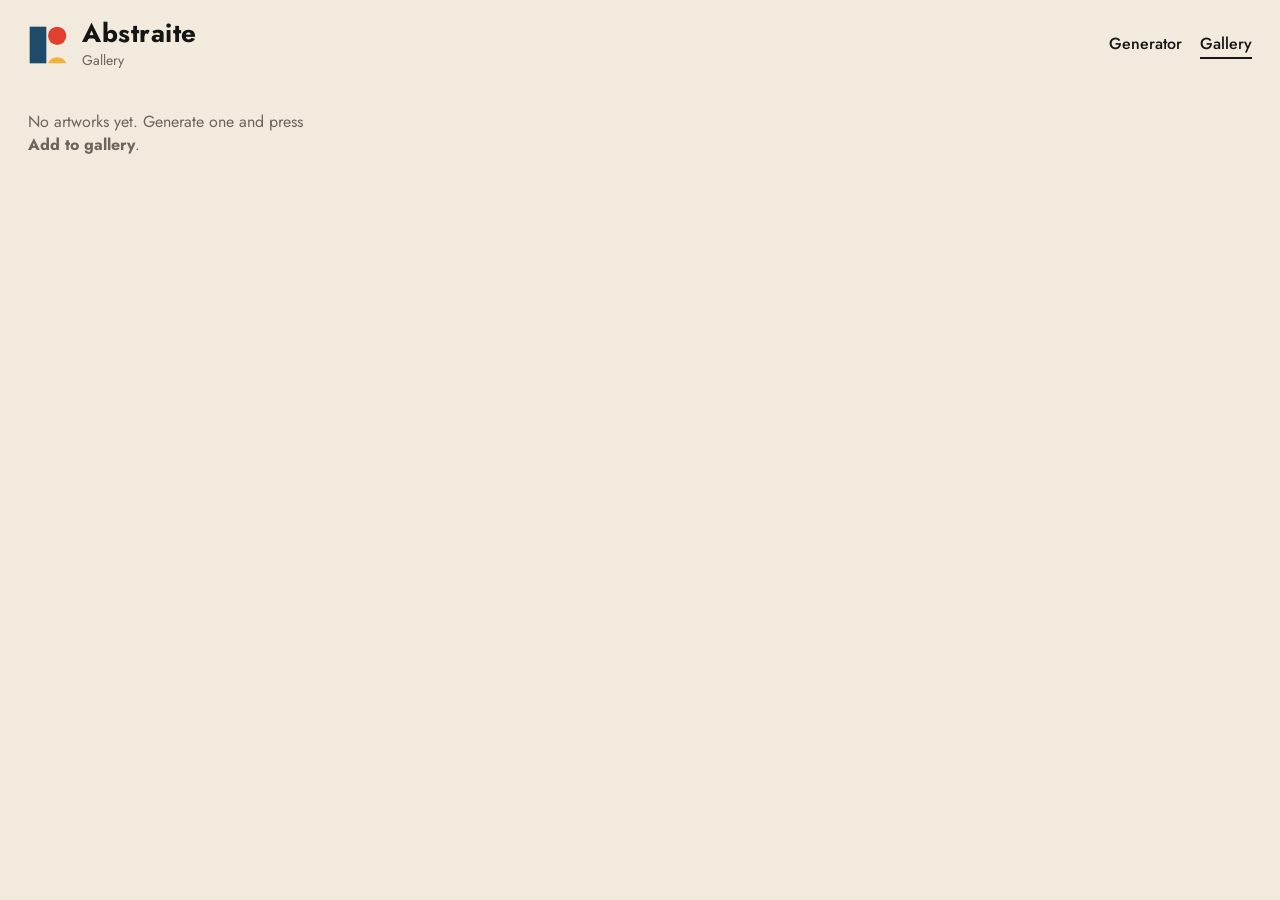
==== gallery.html @ 2f2be74d "added gallery section" ====
<!doctype html>
<html lang="en">
<head>
  <meta charset="utf-8">
  <meta name="viewport" content="width=device-width, initial-scale=1">
  <title>Gallery — Abstraite</title>
  <meta name="description" content="Saved Abstraite artworks.">
  <link rel="preconnect" href="https://fonts.googleapis.com">
  <link rel="preconnect" href="https://fonts.gstatic.com" crossorigin>
  <link href="https://fonts.googleapis.com/css2?family=Jost:wght@400;500;700&display=swap" rel="stylesheet">
  <link rel="stylesheet" href="style.css">
</head>
<body>
  <header class="top">
    <a class="brand" href="index.html">
      <svg class="mark" viewBox="0 0 48 48" aria-hidden="true">
        <rect x="2" y="2" width="20" height="44" fill="#1F4B6B"/>
        <circle cx="35" cy="13" r="11" fill="#E2402F"/>
        <path d="M24 46a12 12 0 0 1 22 0z" fill="#F0B23C"/>
      </svg>
      <div>
        <h1>Abstraite</h1>
        <p class="tag">Gallery</p>
      </div>
    </a>
    <nav class="nav">
      <a href="index.html">Generator</a>
      <a href="gallery.html" aria-current="page">Gallery</a>
    </nav>
  </header>

  <main class="gallery-page">
    <div id="gallery" class="gallery" aria-label="Saved artworks"></div>
  </main>

  <script src="generator.js"></script>
  <script src="link.js"></script>
  <script src="gallery-store.js"></script>
  <script src="gallery.js"></script>
</body>
</html>
---- style.css ----
:root {
  --bg: #F2EADC;
  --surface: #FAF6EE;
  --ink: #151515;
  --muted: #6b655c;
  --line: #d9cfbd;
  --red: #E2402F;
  --yellow: #F0B23C;
  --navy: #1F4B6B;
  --sky: #6F9DB8;
  --radius: 4px;
  font-family: 'Jost', 'Futura', 'Avenir Next', 'Segoe UI', system-ui, sans-serif;
  color: var(--ink);
}

* { box-sizing: border-box; }
body { margin: 0; background: var(--bg); min-height: 100vh; }
button, input, select { font: inherit; color: inherit; }

.top { padding: 20px 28px 8px; display: flex; justify-content: space-between; align-items: center; gap: 16px; flex-wrap: wrap; }
a.brand { color: inherit; text-decoration: none; }
.nav { display: flex; gap: 18px; font-weight: 500; }
.nav a { color: var(--ink); text-decoration: none; padding-bottom: 2px; border-bottom: 2px solid transparent; }
.nav a:hover { color: var(--red); }
.nav a[aria-current="page"] { border-bottom-color: var(--ink); }
.brand { display: flex; gap: 14px; align-items: center; }
.mark { width: 40px; height: 40px; }
h1 { margin: 0; font-size: 26px; font-weight: 700; letter-spacing: 0.02em; line-height: 1; }
.tag { margin: 4px 0 0; color: var(--muted); font-size: 14px; }

.layout {
  display: grid;
  grid-template-columns: minmax(0, 1fr) 300px;
  gap: 28px;
  padding: 16px 28px 40px;
  align-items: start;
}

/* ---------- Stage ---------- */
.stage { display: flex; flex-direction: column; align-items: center; gap: 14px; min-width: 0; }
.canvas-wrap {
  width: 100%;
  display: flex; justify-content: center; align-items: center;
  height: min(76vh, 820px);
}
#art {
  max-width: 100%; max-height: 100%;
  box-shadow: 0 1px 0 rgba(0,0,0,.06), 0 14px 40px -18px rgba(40,30,10,.45);
  background: var(--surface);
}
.actions { display: flex; gap: 10px; flex-wrap: wrap; justify-content: center; align-items: center; }
.btn {
  border: 2px solid var(--ink); background: var(--surface);
  padding: 10px 18px; border-radius: var(--radius); cursor: pointer;
  font-weight: 500; display: inline-flex; gap: 10px; align-items: center;
  transition: transform .08s ease, background .15s ease;
}
.btn:hover { background: #fff; }
.btn:active { transform: translateY(1px); }
.btn.primary { background: var(--ink); color: var(--bg); }
.btn.primary:hover { background: #333; }
.btn.small { padding: 6px 12px; font-size: 14px; }
kbd {
  font-family: inherit; font-size: 11px; padding: 1px 6px; border-radius: 3px;
  border: 1px solid currentColor; opacity: .6;
}
.size { display: inline-flex; align-items: center; gap: 8px; font-size: 14px; color: var(--muted); }
.size select { width: auto; border-width: 2px; background-color: var(--surface); padding: 8px 30px 8px 10px; }
.meta { margin: 0; color: var(--muted); font-size: 13px; letter-spacing: .03em; }

.history-wrap { width: 100%; max-width: 900px; }
.history-wrap h2 { font-size: 13px; text-transform: uppercase; letter-spacing: .12em; color: var(--muted); font-weight: 500; margin: 8px 0; }
.history { display: flex; gap: 10px; overflow-x: auto; padding-bottom: 6px; }
.history button {
  flex: 0 0 auto; padding: 0; border: 2px solid transparent; background: none; cursor: pointer;
  border-radius: 2px; line-height: 0;
}
.history button[aria-current="true"] { border-color: var(--ink); }
.history img { height: 72px; width: auto; display: block; }
.history .empty { color: var(--muted); font-size: 14px; }

/* ---------- Panel ---------- */
.panel {
  background: var(--surface); border: 2px solid var(--ink);
  padding: 16px; position: sticky; top: 16px;
  max-height: calc(100vh - 32px); overflow-y: auto;
  display: flex; flex-direction: column; gap: 14px;
}
.row { display: flex; flex-direction: column; gap: 5px; min-width: 0; }
.row > label {
  font-size: 11px; text-transform: uppercase; letter-spacing: .14em; font-weight: 700;
  display: flex; gap: 6px; align-items: baseline;
}
.row output { font-weight: 500; color: var(--muted); letter-spacing: 0; }
.pair { display: grid; grid-template-columns: 1fr 1fr; gap: 12px; }
select {
  width: 100%; appearance: none; -webkit-appearance: none;
  border: 1.5px solid var(--ink); border-radius: var(--radius); background-color: var(--bg);
  padding: 7px 30px 7px 10px; font-size: 14px; cursor: pointer;
  background-image: url("data:image/svg+xml,%3Csvg xmlns='http://www.w3.org/2000/svg' viewBox='0 0 10 6'%3E%3Cpath d='M0 0h10L5 6z' fill='%23151515'/%3E%3C/svg%3E");
  background-repeat: no-repeat; background-position: right 10px center; background-size: 9px 6px;
}
.panel-title {
  margin: 0; padding-bottom: 10px; border-bottom: 2px solid var(--ink);
  font-size: 18px; font-weight: 700; letter-spacing: .04em;
}
/* Collapsible groups */
.group { border: 1.5px solid var(--ink); border-radius: var(--radius); background: var(--bg); }
.group summary {
  list-style: none; cursor: pointer; padding: 9px 12px;
  display: flex; align-items: center; gap: 10px; user-select: none;
}
.group summary::-webkit-details-marker { display: none; }
.group summary::after {
  content: '+'; margin-left: 2px; flex: none; width: 14px; text-align: center;
  font-size: 20px; font-weight: 500; line-height: 1;
}
.group[open] summary::after { content: '\2212'; }
.g-label { font-size: 11px; text-transform: uppercase; letter-spacing: .14em; font-weight: 700; }
.g-value {
  margin-left: auto; font-size: 14px; color: var(--muted);
  display: inline-flex; align-items: center; gap: 8px; min-width: 0;
}
.group .chips { padding: 2px 10px 12px; }
.chips { display: flex; flex-wrap: wrap; gap: 6px; }
.chip {
  border: 1.5px solid var(--line); background: var(--surface); border-radius: var(--radius);
  padding: 5px 9px; cursor: pointer; font-size: 13.5px; display: inline-flex; gap: 7px; align-items: center;
  transition: border-color .12s ease, background .12s ease;
}
.chip:hover { border-color: var(--ink); }
.chip[aria-pressed="true"] { background: var(--ink); color: var(--bg); border-color: var(--ink); }
.chip svg { width: 15px; height: 15px; flex: none; }
.swatches { display: inline-flex; flex: none; }
.swatches i { width: 9px; height: 13px; display: block; }
.chip[aria-pressed="true"] .swatches { outline: 1.5px solid var(--bg); }
.swatches i:first-child { border-radius: 3px 0 0 3px; }
.swatches i:last-child { border-radius: 0 3px 3px 0; }

input[type="range"] { width: 100%; accent-color: var(--red); margin: 6px 0 0; }
.toggles { display: flex; gap: 18px; flex-wrap: wrap; }
.toggles label { display: flex; gap: 7px; align-items: center; font-size: 14px; cursor: pointer; }
.toggles input { accent-color: var(--ink); width: 16px; height: 16px; margin: 0; }
.seed { display: flex; gap: 8px; }
.seed input {
  flex: 1; min-width: 0; border: 1.5px solid var(--ink); border-radius: var(--radius);
  background: var(--bg); padding: 6px 10px; letter-spacing: .12em; text-transform: uppercase;
}
.hint { font-size: 12px; color: var(--muted); margin: 0; }

/* ---------- Gallery ---------- */
.gallery-page { padding: 16px 28px 40px; }
.gallery { display: grid; grid-template-columns: repeat(auto-fill, minmax(240px, 1fr)); gap: 24px; }
.card { margin: 0; background: var(--surface); border: 2px solid var(--ink); padding: 12px; display: flex; flex-direction: column; gap: 10px; }
.card canvas { width: 100%; height: auto; display: block; }
.card figcaption { font-size: 13px; color: var(--muted); letter-spacing: .03em; }
.card-actions { display: flex; gap: 8px; }
a.btn { text-decoration: none; }
.gallery .empty { color: var(--muted); }

/* ---------- Footer ---------- */
.foot {
  border-top: 2px solid var(--ink); margin: 0 28px; padding: 18px 0 28px;
  display: flex; justify-content: space-between; align-items: center; flex-wrap: wrap; gap: 10px;
  font-size: 14px;
}
.foot a { color: var(--ink); text-decoration: none; display: inline-flex; gap: 8px; align-items: center; font-weight: 500; }
.foot a:hover { color: var(--red); }
.foot svg { width: 18px; height: 18px; }

:focus-visible { outline: 3px solid var(--sky); outline-offset: 2px; }

.toast {
  position: fixed; left: 50%; bottom: 24px; transform: translateX(-50%);
  background: var(--ink); color: var(--bg); padding: 10px 16px; border-radius: var(--radius);
  font-size: 14px; opacity: 0; transition: opacity .2s ease; pointer-events: none;
}
.toast.show { opacity: 1; }

@media (max-width: 860px) {
  .top { padding: 16px 16px 4px; }
  .gallery-page { padding: 12px 16px 32px; }
  .layout { grid-template-columns: 1fr; padding: 12px 16px 32px; gap: 20px; }
  .canvas-wrap { height: auto; }
  .panel { position: static; max-height: none; }
  .foot { margin: 0 16px; }
}
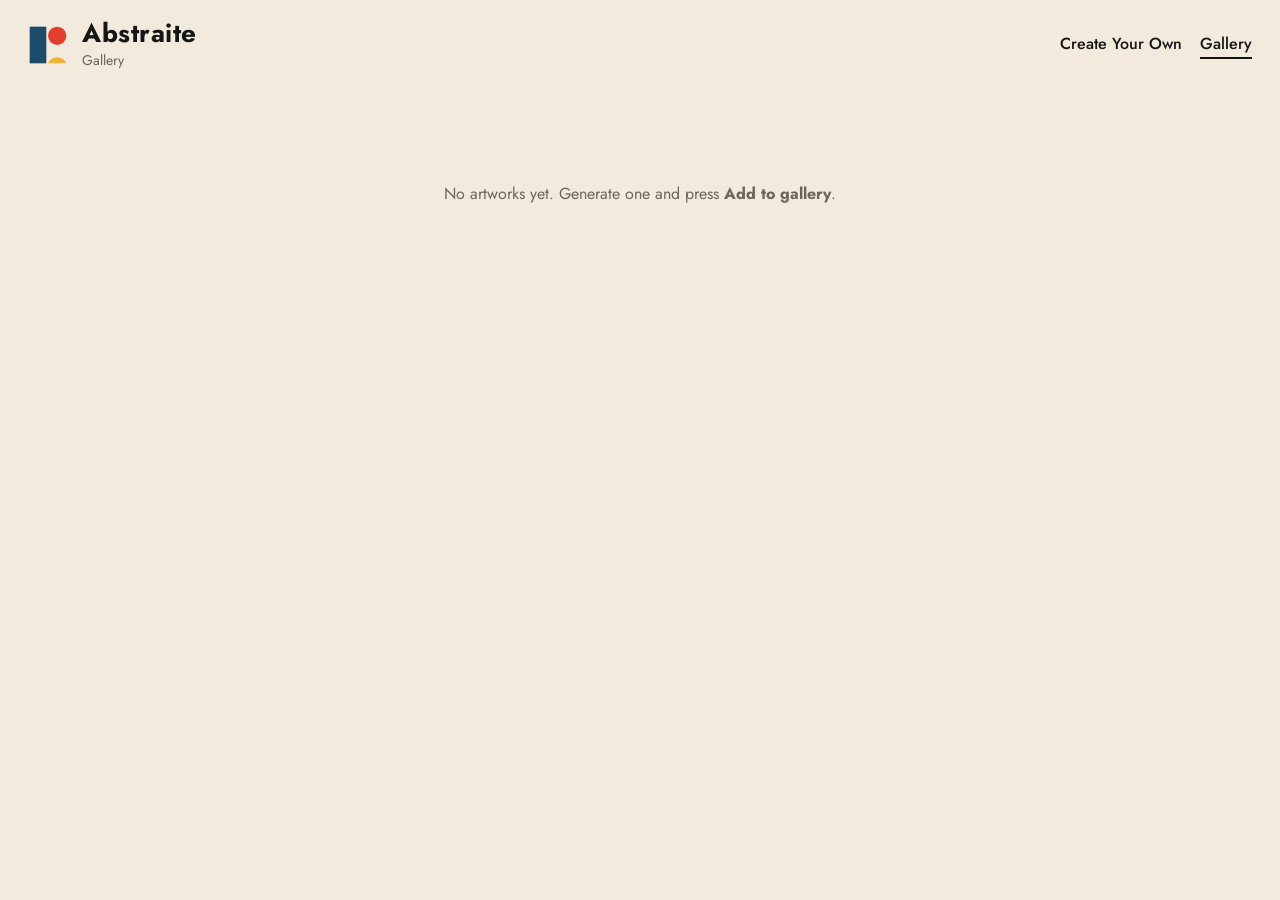
==== commit 57d27dfb: "updated homescreen buttons" ====
--- a/gallery.html
+++ b/gallery.html
@@ -1,41 +1,44 @@
 <!doctype html>
 <html lang="en">
-<head>
-  <meta charset="utf-8">
-  <meta name="viewport" content="width=device-width, initial-scale=1">
-  <title>Gallery — Abstraite</title>
-  <meta name="description" content="Saved Abstraite artworks.">
-  <link rel="preconnect" href="https://fonts.googleapis.com">
-  <link rel="preconnect" href="https://fonts.gstatic.com" crossorigin>
-  <link href="https://fonts.googleapis.com/css2?family=Jost:wght@400;500;700&display=swap" rel="stylesheet">
-  <link rel="stylesheet" href="style.css">
-</head>
-<body>
-  <header class="top">
-    <a class="brand" href="index.html">
-      <svg class="mark" viewBox="0 0 48 48" aria-hidden="true">
-        <rect x="2" y="2" width="20" height="44" fill="#1F4B6B"/>
-        <circle cx="35" cy="13" r="11" fill="#E2402F"/>
-        <path d="M24 46a12 12 0 0 1 22 0z" fill="#F0B23C"/>
-      </svg>
-      <div>
-        <h1>Abstraite</h1>
-        <p class="tag">Gallery</p>
-      </div>
-    </a>
-    <nav class="nav">
-      <a href="index.html">Generator</a>
-      <a href="gallery.html" aria-current="page">Gallery</a>
-    </nav>
-  </header>
+  <head>
+    <meta charset="utf-8" />
+    <meta name="viewport" content="width=device-width, initial-scale=1" />
+    <title>Gallery — Abstraite</title>
+    <meta name="description" content="Saved Abstraite artworks." />
+    <link rel="preconnect" href="https://fonts.googleapis.com" />
+    <link rel="preconnect" href="https://fonts.gstatic.com" crossorigin />
+    <link
+      href="https://fonts.googleapis.com/css2?family=Jost:wght@400;500;700&display=swap"
+      rel="stylesheet"
+    />
+    <link rel="stylesheet" href="style.css" />
+  </head>
+  <body>
+    <header class="top">
+      <a class="brand" href="index.html">
+        <svg class="mark" viewBox="0 0 48 48" aria-hidden="true">
+          <rect x="2" y="2" width="20" height="44" fill="#1F4B6B" />
+          <circle cx="35" cy="13" r="11" fill="#E2402F" />
+          <path d="M24 46a12 12 0 0 1 22 0z" fill="#F0B23C" />
+        </svg>
+        <div>
+          <h1>Abstraite</h1>
+          <p class="tag">Gallery</p>
+        </div>
+      </a>
+      <nav class="nav">
+        <a href="index.html">Create Your Own</a>
+        <a href="gallery.html" aria-current="page">Gallery</a>
+      </nav>
+    </header>
 
-  <main class="gallery-page">
-    <div id="gallery" class="gallery" aria-label="Saved artworks"></div>
-  </main>
+    <main class="gallery-page">
+      <div id="gallery" class="gallery" aria-label="Saved artworks"></div>
+    </main>
 
-  <script src="generator.js"></script>
-  <script src="link.js"></script>
-  <script src="gallery-store.js"></script>
-  <script src="gallery.js"></script>
-</body>
+    <script src="generator.js"></script>
+    <script src="link.js"></script>
+    <script src="gallery-store.js"></script>
+    <script src="gallery.js"></script>
+  </body>
 </html>
--- a/style.css
+++ b/style.css
@@ -64,8 +64,23 @@
   font-family: inherit; font-size: 11px; padding: 1px 6px; border-radius: 3px;
   border: 1px solid currentColor; opacity: .6;
 }
-.size { display: inline-flex; align-items: center; gap: 8px; font-size: 14px; color: var(--muted); }
-.size select { width: auto; border-width: 2px; background-color: var(--surface); padding: 8px 30px 8px 10px; }
+/* Save PNG size menu */
+.save-menu { position: relative; }
+.menu {
+  position: absolute; bottom: calc(100% + 6px); left: 50%; transform: translateX(-50%); z-index: 5;
+  min-width: 100%; background: var(--surface); border: 2px solid var(--ink); border-radius: var(--radius);
+  padding: 4px; display: flex; flex-direction: column;
+  box-shadow: 0 10px 24px -12px rgba(40,30,10,.45);
+}
+.menu[hidden] { display: none; }
+.menu button {
+  border: 0; background: none; cursor: pointer; text-align: left; white-space: nowrap;
+  padding: 8px 12px; border-radius: 2px; font-weight: 500; display: flex; gap: 16px; justify-content: space-between;
+}
+.menu button span { color: var(--muted); font-weight: 400; font-size: 13px; font-variant-numeric: tabular-nums; }
+.menu button:hover, .menu button:focus-visible { background: var(--bg); }
+.menu button[aria-current="true"] { background: var(--ink); color: var(--bg); }
+.menu button[aria-current="true"] span { color: inherit; opacity: .7; }
 .meta { margin: 0; color: var(--muted); font-size: 13px; letter-spacing: .03em; }
 
 .history-wrap { width: 100%; max-width: 900px; }
@@ -149,14 +164,31 @@
 .hint { font-size: 12px; color: var(--muted); margin: 0; }
 
 /* ---------- Gallery ---------- */
-.gallery-page { padding: 16px 28px 40px; }
-.gallery { display: grid; grid-template-columns: repeat(auto-fill, minmax(240px, 1fr)); gap: 24px; }
-.card { margin: 0; background: var(--surface); border: 2px solid var(--ink); padding: 12px; display: flex; flex-direction: column; gap: 10px; }
-.card canvas { width: 100%; height: auto; display: block; }
-.card figcaption { font-size: 13px; color: var(--muted); letter-spacing: .03em; }
-.card-actions { display: flex; gap: 8px; }
+.gallery-page { padding: 24px 28px 64px; max-width: 1280px; margin: 0 auto; }
+.gallery { display: grid; grid-template-columns: repeat(3, minmax(0, 1fr)); gap: 56px 48px; }
+.card { margin: 0; display: flex; flex-direction: column; gap: 14px; }
+/* Square mat so portrait and landscape pieces line up in even rows. */
+.frame {
+  position: relative; aspect-ratio: 1; background: var(--surface);
+  display: grid; place-items: center; padding: 9%;
+}
+.frame canvas {
+  height: auto; display: block;
+  box-shadow: 0 1px 0 rgba(0,0,0,.06), 0 14px 32px -18px rgba(40,30,10,.45);
+  transition: transform .25s ease;
+}
+.card-actions {
+  position: absolute; inset: auto 0 0 0; padding: 14px;
+  display: flex; gap: 8px; justify-content: center;
+  opacity: 0; transform: translateY(6px); transition: opacity .2s ease, transform .2s ease;
+}
+.card:hover .card-actions, .card:focus-within .card-actions { opacity: 1; transform: none; }
+.card:hover canvas { transform: translateY(-4px); }
+/* Touch screens have no hover, so keep the buttons visible there. */
+@media (hover: none) { .card-actions { opacity: 1; transform: none; } }
+.card figcaption { font-size: 13px; color: var(--muted); letter-spacing: .03em; text-align: center; }
 a.btn { text-decoration: none; }
-.gallery .empty { color: var(--muted); }
+.gallery .empty { grid-column: 1 / -1; color: var(--muted); text-align: center; padding: 64px 0; }
 
 /* ---------- Footer ---------- */
 .foot {
@@ -179,9 +211,14 @@
 
 @media (max-width: 860px) {
   .top { padding: 16px 16px 4px; }
-  .gallery-page { padding: 12px 16px 32px; }
+  .gallery-page { padding: 12px 16px 40px; }
+  .gallery { grid-template-columns: repeat(2, minmax(0, 1fr)); gap: 32px 24px; }
   .layout { grid-template-columns: 1fr; padding: 12px 16px 32px; gap: 20px; }
   .canvas-wrap { height: auto; }
   .panel { position: static; max-height: none; }
   .foot { margin: 0 16px; }
 }
+
+@media (max-width: 540px) {
+  .gallery { grid-template-columns: 1fr; }
+}
